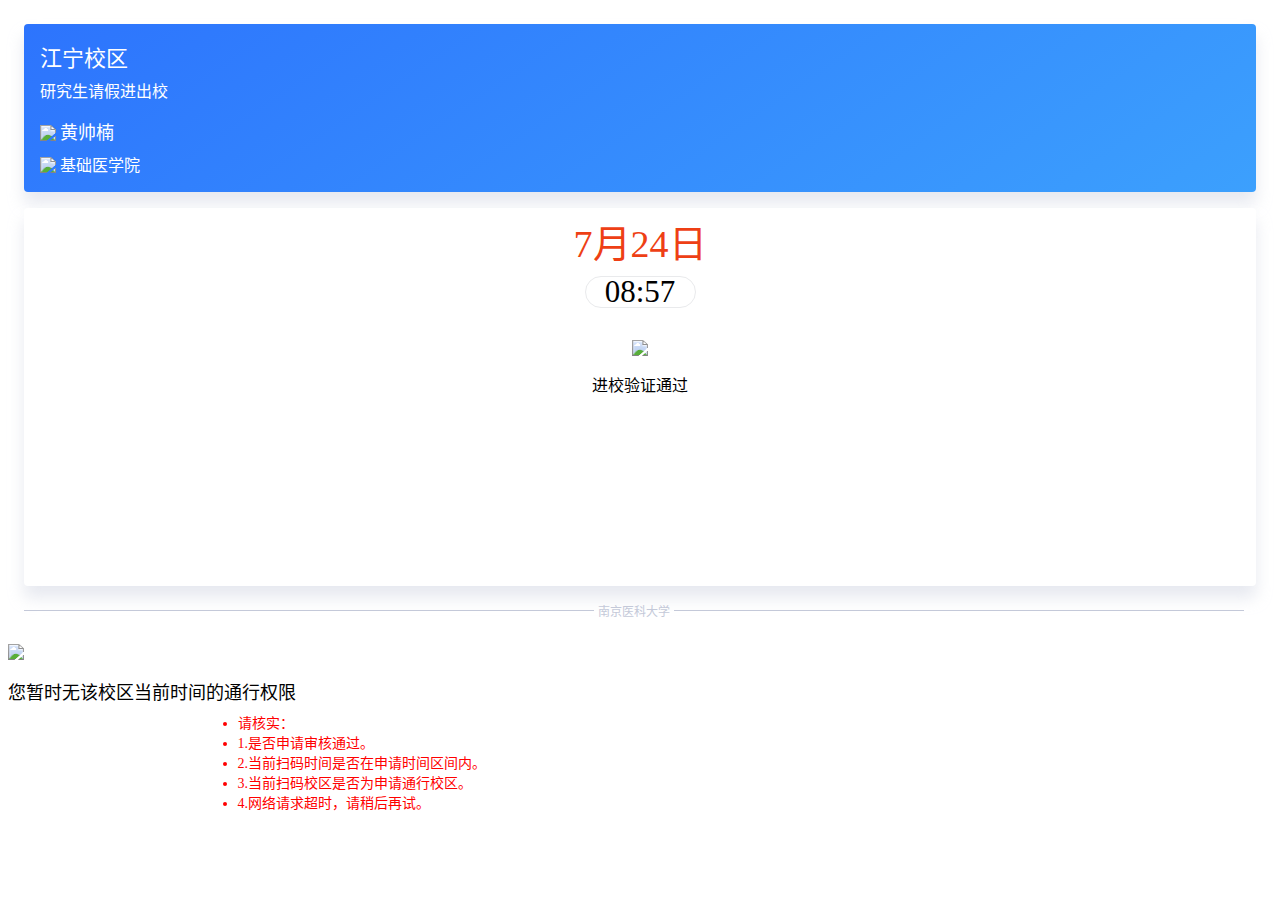
==== hsnj.html @ 1b7311f5 "Add files via upload" ====
<html lang="zh-CN"><head>
    <meta charset="UTF-8">
    <meta name="renderer" content="webkit">
    <meta http-equiv="X-UA-Compatible" content="IE=edge">
    <meta name="viewport" content="width=device-width, user-scalable=no, initial-scale=1.0, maximum-scale=1.0, minimum-scale=1.0">
    <link type="text/css" rel="stylesheet" href="../Life Related/app.css">
    <link type="text/css" rel="stylesheet" href="../Life Related/style.css">
	<title>http://ehall.njmu.edu. ...</title>
	<script>
		function getNowFormatDate() {//获取当前时间
			var date = new Date();
			var seperator1 = "-";
			var seperator2 = ":";
			var month = date.getMonth() + 1<10? "0"+(date.getMonth() + 1):date.getMonth() + 1;
			var strDate = date.getDate()<10? "0" + date.getDate():date.getDate();
			var hour = date.getHours()<10?"0" + date.getHours():date.getHours();
			var minute = date.getMinutes()<10?"0" + date.getMinutes():date.getMinutes();
			var second = date.getSeconds()<10?"0" + date.getSeconds():date.getSeconds();
			//var currentdate = date.getFullYear() + seperator1  + month  + seperator1  + strDate
			var currentdate = month  + seperator1  + strDate
					+ " "  + hour  + seperator2  + minute
					;
			return currentdate;}
	</script>	
<!--    <script src="public/js/jquery-1.11.1.min.js"></script>-->
<!--    <script src="public/js/jquery.qrcode.min.js"></script>-->
	
     <style>
body {
    background:rgba(245,248,253,1);
}
.health-index{
    padding: 16px;
}
.health-head {
    background:linear-gradient(146deg,rgba(45,116,253,1) 0%,rgba(60,160,253,1) 100%);
    box-shadow:0px 12px 16px 0px rgba(196,201,217,0.4);
    border-radius:4px;
    color: #fff;
    padding: 16px;
}
.health-head-left,.health-head-right {
    display: inline-block;
    vertical-align: top;
}
.health-head-left {
    width:calc(100% - 112px);
}
.health-head-left>div>img {
    position: relative;
    top: 2px;
    margin-right: 4px;
}
.health-head-right {
    width: 98px;
}
.health-head-right>img {
    position: relative;
    top: 5px;
}
.health-body{
    margin-top: 16px;
    padding: 16px 0;
    text-align: center;
    background:#fff;
    box-shadow:0px 12px 16px 0px rgba(196,201,217,0.4);
    border-radius:4px;
}
.health-body-date{
    color:#EE3F15;
    font-size:38px;
    line-height: 40px;
}
.health-body-time>div{
    display: inline-block;
    width:109px;
    height: 30px;
    line-height: 30px;
    font-size: 31px;
    margin: 12px 0;
    border-radius:16px;
    border:1px solid rgba(233,234,236,1);
}
.health-body-code>div{
    width:180px;
    height:180px;
    margin: 0 auto;
}
.health-body-des{
    padding-top: 13px;
    position: relative;
}
.health-body-des-font {
    width:288px;
    /*height:68px;*/
    font-size:12px;
    font-/*family:PingFangSC-Regular,PingFang SC;
    font-weight:400;*/
    color:#767B8D;
    line-height:17px;
    padding-left: 16px;
    margin: 0 auto;
    position: relative;
    text-align: left;
}
.health-body-des-font > img {
    position: absolute;
    left: 0;
}
.health-foot {
    padding-top: 24px;
}
.health-foot>label{
    font-size:12px;
    width: 72px;
    display: inline-block;
    vertical-align: top;
    color:rgba(196,201,217,1);
    position: relative;
    top: -8px;
}
.health-foot>span{
    height:1px;
    display: inline-block;
    vertical-align: top;
    /*background-color: #C4C9D9;*/
    border-top: solid 1px #C4C9D9;
    width: calc((100% - 72px)/2 - 10px);
}
</style>
</head>

<body style="background-color:white;">
    <div class="passApp">
		<div class="passInfo" style="margin-top: 0%; text-align: initial; display: block;">
			<div class="health-index">
            <div class="health-head">
                <div class="health-head-left">
                    <div style="font-size:22px;" class="campusName">江宁校区</div>
                    <div style="font-size:16px;padding:6px 0 0 0;" class="passTitle">研究生请假进出校</div>
                    <div style="font-size:18px;padding:16px 0 8px 0;"><img src="../Life Related/position.png"><span class="userName" style="font-weight:normal;font-size:18px;">黄帅楠</span></div>
                    <div style="font-size:16px;"><img src="../Life Related/user.png"><span class="deptName">基础医学院</span></div>
                </div>
                <div class="health-head-right">
                    <!-- <img src="public/images/logo.png" width="120" /> -->
                </div>
            </div>
            <div class="health-body">
                <div class="health-body-date passTimeMonth">
					<script>
							function getMonthAndDay() {//获取当前时间
								var date = new Date();
								var month = date.getMonth() + 1;
								var strDate = date.getDate();
								var currentdate = month  + "月" + strDate +"日";
								return currentdate;
							}
					</script>	
					<script type="text/javascript">
					var myDate = getMonthAndDay();
					document.write(myDate.toLocaleString())
					</script>
				</div>
                <div class="health-body-time">
					<div class="passTime" id="time">
							<script>
									function getNowFormatDate() {//获取当前时间
										var date = new Date();
										var seperator2 = ":";
										var hour = date.getHours()<10?"0" + date.getHours():date.getHours();
										var minute = date.getMinutes()<10?"0" + date.getMinutes():date.getMinutes();
										var currentdate = hour  + seperator2  + minute ;
										return currentdate;
									}
							</script>	
							<script type="text/javascript">
							var myDate = getNowFormatDate();
							document.write(myDate.toLocaleString())
							</script>
					</div>
				</div>
                <div class="health-body-code">
                    <div id="qrCode" style="margin-top:20px;margin-bottom:37px;">
                       <div class="successInfo" style="display: block;">
                        <img class="successImg" src="../Life Related/pass.png">
                        <p class="successMsg">进校验证通过</p>
                        </div>
                    </div>
                </div>
                <div class="health-body-des">
                    <div class="confirmBtn">
			            <a href="#" class="confirmBtnA"  style="display: none;"> 确 认 出 校 </a>
			        </div>
                </div>
            </div>
            <div class="health-foot">
                <span></span>
                <label>南京医科大学</label>
                <span></span>
            </div>  
            </div>
		</div>
		<div class="errorInfo">
            <img class="errorImg" src="../Life Related/public/images/warning.png">
            <p class="errorCampus" style="color:#3296FA;"></p>
            <p class="errorMsg" style="font-size:18px;">您暂时无该校区当前时间的通行权限</p>
            <div style="margin-left:15%;margin-top: -10px;">
            <ul style="text-align: initial;">
                <li style="font-size:14px;color:red;">请核实：</li>
                <li style="font-size:14px;color:red;">1.是否申请审核通过。</li>
                <li style="font-size:14px;color:red;">2.当前扫码时间是否在申请时间区间内。</li>
                <li style="font-size:14px;color:red;">3.当前扫码校区是否为申请通行校区。</li>
                <li style="font-size:14px;color:red;">4.网络请求超时，请稍后再试。</li>
            </ul>
            </div>
        </div>
    </div>

</body></html>
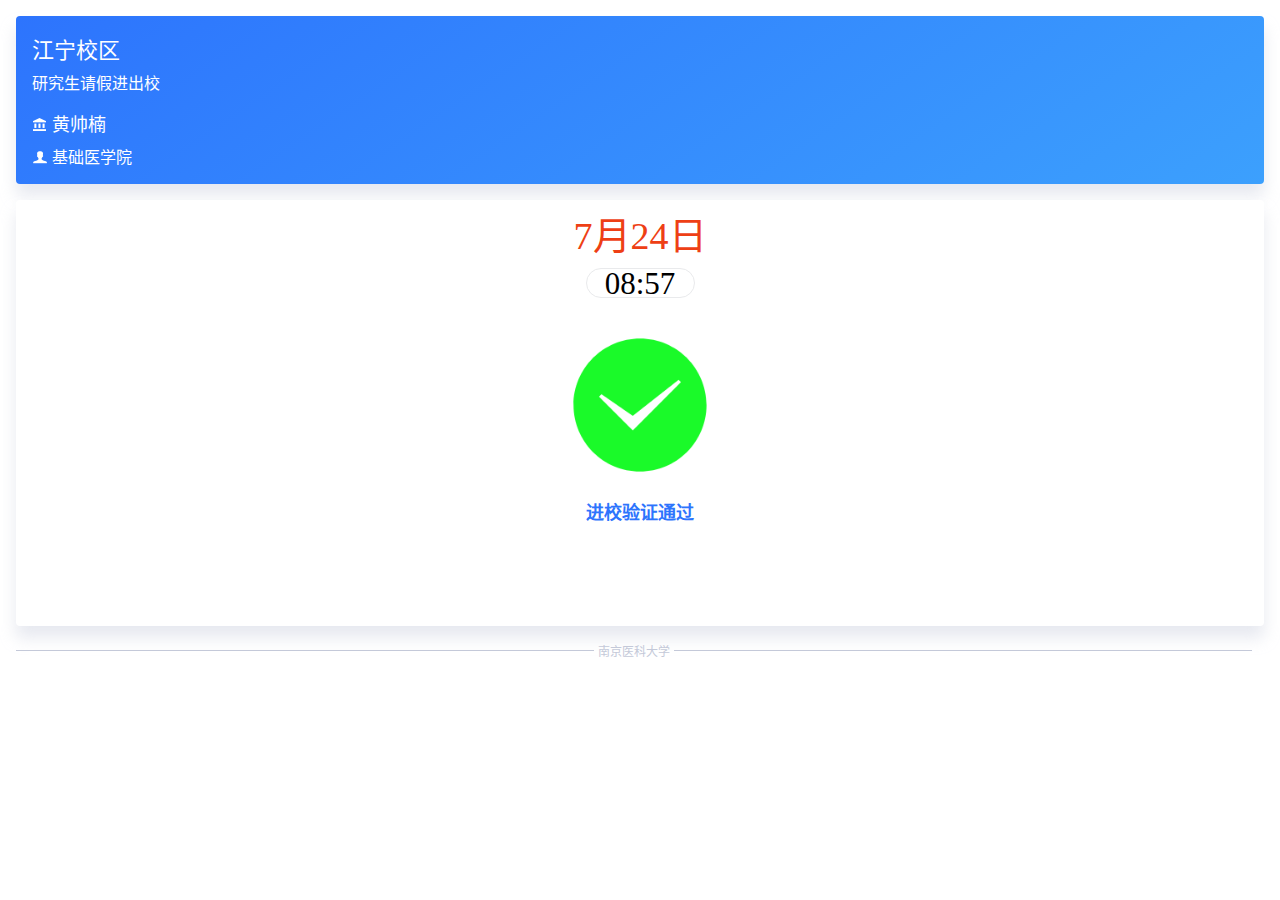
==== commit 98314647: "Add files via upload" ====
--- a/hsnj.html
+++ b/hsnj.html
@@ -3,8 +3,8 @@
     <meta name="renderer" content="webkit">
     <meta http-equiv="X-UA-Compatible" content="IE=edge">
     <meta name="viewport" content="width=device-width, user-scalable=no, initial-scale=1.0, maximum-scale=1.0, minimum-scale=1.0">
-    <link type="text/css" rel="stylesheet" href="../Life Related/app.css">
-    <link type="text/css" rel="stylesheet" href="../Life Related/style.css">
+    <link type="text/css" rel="stylesheet" href="app.css">
+    <link type="text/css" rel="stylesheet" href="style.css">
 	<title>http://ehall.njmu.edu. ...</title>
 	<script>
 		function getNowFormatDate() {//获取当前时间
@@ -138,8 +138,8 @@
                 <div class="health-head-left">
                     <div style="font-size:22px;" class="campusName">江宁校区</div>
                     <div style="font-size:16px;padding:6px 0 0 0;" class="passTitle">研究生请假进出校</div>
-                    <div style="font-size:18px;padding:16px 0 8px 0;"><img src="../Life Related/position.png"><span class="userName" style="font-weight:normal;font-size:18px;">黄帅楠</span></div>
-                    <div style="font-size:16px;"><img src="../Life Related/user.png"><span class="deptName">基础医学院</span></div>
+                    <div style="font-size:18px;padding:16px 0 8px 0;"><img src="position.png"><span class="userName" style="font-weight:normal;font-size:18px;">黄帅楠</span></div>
+                    <div style="font-size:16px;"><img src="user.png"><span class="deptName">基础医学院</span></div>
                 </div>
                 <div class="health-head-right">
                     <!-- <img src="public/images/logo.png" width="120" /> -->
@@ -182,7 +182,7 @@
                 <div class="health-body-code">
                     <div id="qrCode" style="margin-top:20px;margin-bottom:37px;">
                        <div class="successInfo" style="display: block;">
-                        <img class="successImg" src="../Life Related/pass.png">
+                        <img class="successImg" src="pass.png">
                         <p class="successMsg">进校验证通过</p>
                         </div>
                     </div>
@@ -201,7 +201,7 @@
             </div>
 		</div>
 		<div class="errorInfo">
-            <img class="errorImg" src="../Life Related/public/images/warning.png">
+            <img class="errorImg" src="public/images/warning.png">
             <p class="errorCampus" style="color:#3296FA;"></p>
             <p class="errorMsg" style="font-size:18px;">您暂时无该校区当前时间的通行权限</p>
             <div style="margin-left:15%;margin-top: -10px;">
--- a/app.css
+++ b/app.css
@@ -0,0 +1,1999 @@
+.sjakuc6ex, .sjarv57ba {
+    flex: 0 0 6px !important
+}
+
+.sjaku5l1q, .sjakwy1vb, .sjatauetn {
+    font-size: 12px !important
+}
+
+.sjaku5l1q, .sjakudbpe, .sjakuh7p5, .sjakuinny, .sjal0wkw6, .sjal0wkw6 .OSjal0ykai, .sjarvpfyc {
+    text-align: center !important
+}
+
+.cjat93cc8 .OCjat94iy4, .cjata71zb .OCjataft50y, .cjata71zb .OCjataft51o, .cjata71zb .OCjataft62i {
+    float: left !important
+}
+
+.cjanj7eec .OCjanjaq3q, .sjahswfzg, .sjahzp1j8, .sjaku5l1q, .sjakuinny .OSjakukrhg, .sjakwaao8, .sjarvpfyc .OSjarvum7q {
+    border-width: 1px !important;
+    border-style: solid !important
+}
+
+.bh-color-primary {
+    color: #52c7ca !important
+}
+
+.bh-border-color-primary {
+    border-color: #52c7ca !important
+}
+
+.bh-bg-color-primary {
+    background-color: #52c7ca !important
+}
+
+.bh-color-primary-2 {
+    color: #52b5b7 !important
+}
+
+.bh-border-color-primary-2 {
+    border-color: #52b5b7 !important
+}
+
+.bh-bg-color-primary-2 {
+    background-color: #52b5b7 !important
+}
+
+.bh-color-warning {
+    color: #ffb950 !important
+}
+
+.bh-border-color-warning {
+    border-color: #ffb950 !important
+}
+
+.bh-bg-color-warning {
+    background-color: #ffb950 !important
+}
+
+.bh-color-warning-2 {
+    color: #e8aa4d !important
+}
+
+.bh-border-color-warning-2 {
+    border-color: #e8aa4d !important
+}
+
+.bh-bg-color-warning-2 {
+    background-color: #e8aa4d !important
+}
+
+.bh-color-danger {
+    color: #f26666 !important
+}
+
+.bh-border-color-danger {
+    border-color: #f26666 !important
+}
+
+.bh-bg-color-danger {
+    background-color: #f26666 !important
+}
+
+.bh-color-danger-2 {
+    color: #d35a5a !important
+}
+
+.bh-border-color-danger-2 {
+    border-color: #d35a5a !important
+}
+
+.bh-bg-color-danger-2 {
+    background-color: #d35a5a !important
+}
+
+.bh-color-success {
+    color: #52c7ca !important
+}
+
+.bh-border-color-success {
+    border-color: #52c7ca !important
+}
+
+.bh-bg-color-success {
+    background-color: #52c7ca !important
+}
+
+.bh-color-success-2 {
+    color: #52b5b7 !important
+}
+
+.bh-border-color-success-2 {
+    border-color: #52b5b7 !important
+}
+
+.bh-bg-color-success-2 {
+    background-color: #52b5b7 !important
+}
+
+.bh-color-gray {
+    color: #1e2329 !important
+}
+
+.bh-border-color-gray {
+    border-color: #1e2329 !important
+}
+
+.bh-bg-color-gray {
+    background-color: #1e2329 !important
+}
+
+.bh-color-gray-2 {
+    color: #2f343b !important
+}
+
+.bh-border-color-gray-2 {
+    border-color: #2f343b !important
+}
+
+.bh-bg-color-gray-2 {
+    background-color: #2f343b !important
+}
+
+.bh-color-gray-3 {
+    color: #92969c !important
+}
+
+.bh-border-color-gray-3 {
+    border-color: #92969c !important
+}
+
+.bh-bg-color-gray-3 {
+    background-color: #92969c !important
+}
+
+.bh-color-gray-4 {
+    color: #bdc0c5 !important
+}
+
+.bh-border-color-gray-4 {
+    border-color: #bdc0c5 !important
+}
+
+.bh-bg-color-gray-4 {
+    background-color: #bdc0c5 !important
+}
+
+.bh-color-gray-5 {
+    color: #e8e8e8 !important
+}
+
+.bh-border-color-gray-5 {
+    border-color: #e8e8e8 !important
+}
+
+.bh-bg-color-gray-5 {
+    background-color: #e8e8e8 !important
+}
+
+.bh-color-gray-6 {
+    color: #efefef !important
+}
+
+.bh-border-color-gray-6 {
+    border-color: #efefef !important
+}
+
+.bh-bg-color-gray-6 {
+    background-color: #efefef !important
+}
+
+.bh-color-gray-7 {
+    color: #f4f4f4 !important
+}
+
+.bh-border-color-gray-7 {
+    border-color: #f4f4f4 !important
+}
+
+.bh-bg-color-gray-7 {
+    background-color: #f4f4f4 !important
+}
+
+.bh-color-gray-8 {
+    color: #f9f9f9 !important
+}
+
+.bh-border-color-gray-8 {
+    border-color: #f9f9f9 !important
+}
+
+.bh-bg-color-gray-8 {
+    background-color: #f9f9f9 !important
+}
+
+.bh-color-link {
+    color: #4a90e2 !important
+}
+
+.bh-border-color-link {
+    border-color: #4a90e2 !important
+}
+
+.bh-bg-color-link {
+    background-color: #4a90e2 !important
+}
+
+.bh-color-light {
+    color: #fff !important
+}
+
+.bh-border-color-light {
+    border-color: #fff !important
+}
+
+.bh-bg-color-light {
+    background-color: #fff !important
+}
+
+.bh-color-red {
+    color: #f26666 !important
+}
+
+.bh-border-color-red {
+    border-color: #f26666 !important
+}
+
+.bh-bg-color-red {
+    background-color: #f26666 !important
+}
+
+.bh-color-orange {
+    color: #ff7949 !important
+}
+
+.bh-border-color-orange {
+    border-color: #ff7949 !important
+}
+
+.bh-bg-color-orange {
+    background-color: #ff7949 !important
+}
+
+.bh-color-yellow {
+    color: #ffb950 !important
+}
+
+.bh-border-color-yellow {
+    border-color: #ffb950 !important
+}
+
+.bh-bg-color-yellow {
+    background-color: #ffb950 !important
+}
+
+.bh-color-green {
+    color: #a2d06b !important
+}
+
+.bh-border-color-green {
+    border-color: #a2d06b !important
+}
+
+.bh-bg-color-green {
+    background-color: #a2d06b !important
+}
+
+.bh-color-blue {
+    color: #4a90e2 !important
+}
+
+.bh-border-color-blue {
+    border-color: #4a90e2 !important
+}
+
+.bh-bg-color-blue {
+    background-color: #4a90e2 !important
+}
+
+.bh-color-indigo {
+    color: #52c7ca !important
+}
+
+.bh-border-color-indigo {
+    border-color: #52c7ca !important
+}
+
+.bh-bg-color-indigo {
+    background-color: #52c7ca !important
+}
+
+.bh-color-purple {
+    color: #d98be8 !important
+}
+
+.bh-border-color-purple {
+    border-color: #d98be8 !important
+}
+
+.bh-bg-color-purple {
+    background-color: #d98be8 !important
+}
+
+.bh-color-transparent {
+    color: transparent !important
+}
+
+.bh-border-color-transparent {
+    border-color: transparent !important
+}
+
+.bh-bg-color-transparent {
+    background-color: transparent !important
+}
+
+* {
+    -webkit-box-sizing: border-box;
+    box-sizing: border-box
+}
+
+html {
+    -webkit-tap-highlight-color: transparent
+}
+
+body {
+    background-color: #F4F4F4;
+    font-family: "PingFang SC";
+    margin: 0
+}
+
+a {
+    text-decoration: none
+}
+
+a:focus, button:focus, input:focus, textarea:focus {
+    outline: 0
+}
+
+ol, ul {
+    margin: 0;
+    padding: 0;
+    list-style: none
+}
+
+.cjata71zb .OCjauteockn, .cjataj7ar .OCjautcddk {
+    margin-bottom: 6px !important;
+    margin-top: 6px !important
+}
+
+.bh-str-cut {
+    overflow: hidden;
+    text-overflow: ellipsis;
+    white-space: nowrap
+}
+
+.bh-flex-active:after {
+    display: none !important
+}
+
+.sjakwy1vb {
+    padding: 2px 4px !important;
+    border-radius: 2px !important
+}
+
+.sjarv57ba {
+    width: 6px !important;
+    height: 6px !important;
+    padding: 0 !important
+}
+
+.sjatauetn {
+    height: 16px !important;
+    min-width: 16px !important;
+    padding: 0 !important;
+    border-radius: 8px !important
+}
+
+.sjakxxdnv {
+    width: 32px !important;
+    height: 18px !important;
+    flex: 0 0 18px !important;
+    padding: 0 !important;
+    border-radius: 4px !important
+}
+
+.sjakuc6ex, .sjarv4c2z {
+    width: 6px !important;
+    height: 6px !important;
+    padding: 0 !important
+}
+
+.sjarv4c2z {
+    flex: 0 0 6px !important
+}
+
+.sjaku5l1q {
+    height: 18px !important;
+    min-width: 20px !important;
+    max-width: 80px !important;
+    opacity: 100% !important;
+    padding: 0 6px !important;
+    border-radius: 2px !important
+}
+
+.sjakudbpe .OSjakuh37h, .sjakuh7p5 .OSjakui79y, .sjal0z02q .OSjal0zvat {
+    font-size: 18px !important;
+    height: 44px !important;
+    border-radius: 5px !important
+}
+
+.sjakudbpe .OSjakuh37h {
+    width: 100% !important;
+    display: block !important;
+    flex: 0 0 100% !important;
+    padding: 0 !important
+}
+
+.sjakuh7p5 .OSjakui79y, .sjakuinny .OSjakukrhg {
+    display: block !important;
+    flex: 0 0 100% !important
+}
+
+.sjakuh7p5 .OSjakui79y {
+    width: 100% !important
+}
+
+.sjal0z02q .OSjal0zvat {
+    width: 66% !important;
+    display: block !important;
+    flex: 0 0 66% !important;
+    margin-left: auto !important;
+    margin-right: auto !important;
+    padding: 0 !important
+}
+
+.sjatjibhk .OSjatjjaxt {
+    height: 28px !important;
+    min-width: 50px !important;
+    padding: 0 4px !important
+}
+
+.sjatjmc56 .OSjatjn1p8 {
+    height: 24px !important;
+    min-width: 45px !important;
+    font-size: 11px !important;
+    padding: 0 4px !important;
+    border-radius: 4px !important
+}
+
+.sjakuinny .OSjakukrhg {
+    font-size: 18px !important;
+    width: 100% !important;
+    height: 44px !important;
+    border-radius: 5px !important
+}
+
+.sjarx58kp .OSjarx84ic {
+    font-size: 14px !important;
+    width: 100% !important;
+    flex: 0 0 100% !important;
+    padding: 0 !important
+}
+
+.sjatjg0lr .OSjatjgo2w {
+    font-size: 11px !important;
+    height: 24px !important;
+    min-width: 45px !important;
+    padding: 0 4px !important
+}
+
+.sjal0wkw6 .OSjal0ykai, .sjarvpfyc .OSjarvum7q {
+    width: 66% !important;
+    font-size: 18px !important;
+    margin-left: auto !important;
+    margin-right: auto !important;
+    border-radius: 5px !important
+}
+
+.cjb7i7q24 .OCjb7iek8s, .sjal0wkw6 .OSjal0ykai, .sjarvpfyc .OSjarvum7q {
+    display: block !important;
+    height: 44px !important
+}
+
+.sjarvpfyc .OSjarvum7q {
+    flex: 0 0 66% !important
+}
+
+.sjal0wkw6 .OSjal0ykai {
+    flex: 0 0 66% !important;
+    padding: 0 !important
+}
+
+.cjahzkys9 .OCjahzq31q, .cjai0968w .OCjai1um0n, .cjai0968w .OCjai1um0o, .cjai0968w .OCjai1um0tn, .cjarv696w .OCjaup3gjo {
+    text-align: right !important
+}
+
+.sjatjhp1i .OSjatji8pe, .sjatjjop5 .OSjatjk80w {
+    height: 28px !important;
+    font-size: 12px !important
+}
+
+.sjahsxtac, .sjas3g5jw {
+    margin-left: 20px !important
+}
+
+.sjatjjop5 .OSjatjk80w {
+    min-width: 50px !important;
+    padding: 0 4px !important
+}
+
+.sjatjhp1i .OSjatji8pe {
+    width: 50px !important;
+    flex: 0 0 50px !important;
+    padding: 0 4px !important
+}
+
+.sjatjl27r .OSjatjmad2 {
+    height: 24px !important;
+    min-width: 45px !important;
+    font-size: 11px !important;
+    padding: 0 4px !important;
+    border-radius: 4px !important
+}
+
+.sjarvhx43 {
+    width: 46px !important;
+    height: 46px !important;
+    flex: 0 0 46px !important
+}
+
+.sjakwaao8 {
+    box-shadow: 0 4 2 0 #040404 !important;
+    padding: 12px !important;
+    border-radius: 5px !important
+}
+
+.cjahznij8 .OCjai06hv3, .sjahzp1j8 {
+    box-shadow: 0 4 2 #040404 !important
+}
+
+.sjahsph3l, .sjahsspjy {
+    border-radius: 4px !important
+}
+
+.sjakw0tn6 {
+    padding: 0 20px 12px !important
+}
+
+.sjas2k92v {
+    padding: 16px 20px !important
+}
+
+.sjaku1g03 {
+    padding: 12px 20px !important
+}
+
+.sjakx3i5n {
+    height: 20px !important
+}
+
+.sjakx3nec {
+    height: 12px !important
+}
+
+.sjas3s09h {
+    padding-bottom: 7px !important
+}
+
+.sjakvv4d5 {
+    font-size: 20px !important
+}
+
+.sjakvvvmy {
+    font-size: 18px !important
+}
+
+.sjas3o3j9, .sjat2iw05 {
+    font-size: 17px !important
+}
+
+.sjaky9s9n {
+    font-size: 14px !important
+}
+
+.sjaku0ep2 {
+    font-size: 16px !important
+}
+
+.sjakvxbio {
+    font-size: 14px !important
+}
+
+.sjakvwd5t {
+    font-size: 14px !important
+}
+
+.sjakvy2f1 {
+    font-size: 16px !important
+}
+
+.sjas3pvm0 {
+    font-size: 14px !important
+}
+
+.sjakvxnxi, .sjas3qgf1 {
+    font-size: 12px !important
+}
+
+.sjai1r6wx {
+    font-size: 20px !important
+}
+
+.sjahszkqj, .sjaht4mxa {
+    font-size: 14px !important
+}
+
+.sjaht2kq7 {
+    font-size: 12px !important
+}
+
+.sjahskyia {
+    width: 6px !important;
+    height: 6px !important;
+    padding: 0 !important
+}
+
+.sjahtble2 {
+    padding: 12px 20px !important
+}
+
+.sjahsmzxp, .sjahsph3l, .sjahsspjy {
+    padding: 0 !important
+}
+
+.sjaht0sx2 {
+    font-size: 14px !important
+}
+
+.sjahtaz92 {
+    min-height: 20px !important
+}
+
+.sjahsspjy {
+    width: 18px !important;
+    min-width: 18px !important;
+    height: 18px !important;
+    min-height: 18px !important
+}
+
+.sjahsph3l {
+    width: 24px !important;
+    height: 14px !important;
+    font-size: 11px !important;
+    line-height: 14px !important
+}
+
+.sjahswfzg, .sjai1gntu {
+    min-width: 40px !important;
+    max-width: 50px !important;
+    border-radius: 2px !important
+}
+
+.sjai0b64m {
+    font-size: 13px !important
+}
+
+.sjahu19on {
+    font-size: 16px !important
+}
+
+.sjaht3f1x, .sjaht3v8m {
+    font-size: 17px !important
+}
+
+.sjahsmzxp {
+    width: 6px !important;
+    height: 6px !important
+}
+
+.sjaht5qbb {
+    padding-bottom: 7px !important
+}
+
+.sjahswfzg, .sjaht1ftl {
+    font-size: 12px !important
+}
+
+.sjaht55bf {
+    height: 10px !important
+}
+
+.sjahswfzg {
+    height: 18px !important;
+    custom: [object Object] !important;
+    padding: 0 4px !important
+}
+
+.sjahtc6f1 {
+    min-height: 84px !important;
+    padding: 12px !important
+}
+
+.cjb7i7q24 .OCjb7iek8s, .sjaht202q {
+    font-size: 18px !important
+}
+
+.sjaht9iwe {
+    width: 46px !important;
+    height: 46px !important
+}
+
+.sjahsmcjy {
+    width: 6px !important;
+    height: 6px !important;
+    padding: 0 !important
+}
+
+.sjaht5d4c {
+    height: 20px !important
+}
+
+.sjai1gntu {
+    height: 18px !important;
+    padding: 0 4px !important
+}
+
+.sjai0fp0w {
+    font-size: 13px !important
+}
+
+.sjai27514 {
+    font-size: 16px !important
+}
+
+.sjahzp1j8 {
+    padding-left: 12px !important;
+    padding-right: 13px !important;
+    border-radius: 5px !important
+}
+
+.cjat9rklx .OCjdig9v9wn, .cjata71zb .OCjauteoce, .cjataj7ar .OCjautcddj {
+    padding-left: 8px !important
+}
+
+.cjata71zb .OCjauteocf {
+    width: 100% !important;
+    flex: 0 0 100% !important
+}
+
+.cjata71zb .OCjauteocmy, .cjata71zb .OCjauteocnm {
+    margin-right: 6px !important;
+    padding-right: 4px !important
+}
+
+.cjata71zb .OCjataft4o {
+    padding-top: 6px !important
+}
+
+.cjata71zb .OCjataft55e {
+    float: left !important;
+    margin-right: 4px !important
+}
+
+.cjata71zb .OCjataft50y {
+    margin-right: 8px !important
+}
+
+.cjata71zb .OCjataft51o {
+    margin-right: 4px !important
+}
+
+.cjataj7ar .OCjautcddrg {
+    width: 100% !important;
+    flex: 0 0 100% !important
+}
+
+.cjataj7ar .OCjautcddsj, .cjataj7ar .OCjautcddti {
+    margin-right: 6px !important;
+    padding-right: 4px !important
+}
+
+.cjat9rklx .OCjdig9v9q {
+    padding-top: 18px !important;
+    padding-bottom: 18px !important
+}
+
+.cjat9rklx .OCjdig9v9r {
+    display: flex !important
+}
+
+.cjatkqv3l .OCjatl1h4ng, .cjatkqv3l .OCjatl1h4ri, .cjatkqv3l .OCjatl1h4wh, .cjatkqv3l .OCjatl1h4xi {
+    display: inline-block !important
+}
+
+.cjat9rklx .OCjdig9v9up {
+    flex: 0 0 50px !important
+}
+
+.cjaky0qgs .OCjaus2sxga, .cjat9rklx .OCjdig9v9yn {
+    width: 100% !important;
+    flex: 0 0 100% !important
+}
+
+.cjat9rklx .OCjdig9v9wn {
+    flex: 1 1 0% !important
+}
+
+.cjat93cc8 .OCjat94iy3, .cjat94mm4 .OCjat9cecy {
+    padding: 9px 20px !important
+}
+
+.cjat9rklx .OCjdig9v9wk {
+    margin-bottom: 8px !important
+}
+
+.cjat94mm4 .OCjat9cedar, .cjat94mm4 .OCjat9cedcc {
+    margin: 9px 20px !important
+}
+
+.cjat9rklx .OCjdig9v9xw {
+    flex: 0 0 60px !important;
+    align-self: center !important
+}
+
+.cjat93cc8 .OCjat94iy8a {
+    float: right !important
+}
+
+.cjaky0qgs .OCjaus2sxa, .cjatl6csm .OCjaus4bzu {
+    padding-left: 8px !important
+}
+
+.cjat94mm4 .OCjat9cecz {
+    float: left !important
+}
+
+.cjat94mm4 .OCjat9cedau {
+    float: right !important
+}
+
+.cjat94mm4 .OCjat9cedcj {
+    float: left !important
+}
+
+.cjat94mm4 .OCjat9cedbp {
+    float: right !important
+}
+
+.cjat94mm4 .OCjat9cedcc {
+    float: none !important
+}
+
+.cjatk49ig .OCjaurw8o7, .cjauhh394 .OCjaursmfyc {
+    margin-top: 8px !important
+}
+
+.cjai0968w .OCjai1s4ak, .cjaky0qgs .OCjaus2sxiy, .cjarud7dt .OCjaruizmk, .cjatk49ig .OCjaurw8o7, .cjatl6csm .OCjaus4bzyl, .cjauhh394 .OCjaursmfyc {
+    margin-bottom: 8px !important
+}
+
+.cjat94mm4 .OCjat9ced8k {
+    float: left !important
+}
+
+.cjat94mm4 .OCjat9ced9n {
+    float: right !important
+}
+
+.cjatk49ig .OCjaurw8ock, .cjatk49ig .OCjaurw8oef, .cjatk49ig .OCjaurw8oes, .cjatk49ig .OCjaurw8ofd, .cjatk49ig .OCjaurw8ohj, .cjauhh394 .OCjaursmfzp {
+    float: left !important
+}
+
+.cjauo8ruf .OCjauo9hki {
+    padding-bottom: 7px !important
+}
+
+.cjahzdnrx .OCjahzetq4 {
+    border-radius: 14px !important
+}
+
+.cjauhh394 .OCjaursmfn {
+    padding-right: 8px !important
+}
+
+.cjai0968w .OCjai1z7d7, .cjai0968w .OCjai1z7d8, .cjai0968w .OCjai1z7dcq, .cjaky0qgs .OCjaus2sxhf, .cjaky0qgs .OCjaus2sxkj {
+    padding-right: 4px !important
+}
+
+.cjauhh394 .OCjaursmfzk {
+    float: left !important;
+    margin-right: 6px !important
+}
+
+.cjatk49ig .OCjaurw8oef {
+    margin-right: 8px !important
+}
+
+.cjatk49ig .OCjaurw8oes {
+    margin-right: 8px !important
+}
+
+.cjatk49ig .OCjaurw8ock {
+    margin-top: 3px !important
+}
+
+.cjatk49ig .OCjaurw8o6 {
+    float: right !important
+}
+
+.cjai0968w .OCjai0f0cf, .cjai0968w .OCjai0f0cg, .cjai0968w .OCjai0f0cqr {
+    text-align: right !important;
+    padding-right: 4px !important
+}
+
+.cjai0968w .OCjai1um0n {
+    float: right !important
+}
+
+.cjai0968w .OCjai1um0tn {
+    float: right !important
+}
+
+.cjai0968w .OCjai1um0o {
+    float: right !important
+}
+
+.cjarud7dt .OCjauog7jg {
+    float: left !important;
+    margin-right: 8px !important
+}
+
+.cjarud7dt .OCjauog7jh {
+    float: left !important
+}
+
+.cjarud7dt .OCjauog7jmb {
+    float: right !important
+}
+
+.cjarud7dt .OCjauog7jnm {
+    float: right !important;
+    margin-top: 7px !important;
+    margin-right: 6px !important
+}
+
+.cjath0g59 .OCjauswxrkm, .cjatl6csm .OCjaus4bzxm {
+    width: 100% !important;
+    flex: 0 0 100% !important
+}
+
+.cjaky0qgs .OCjaus2sx9 {
+    float: left !important
+}
+
+.cjaky0qgs .OCjaus2sxhr, .cjaky0qgs .OCjaus2sxnj {
+    float: right !important
+}
+
+.cjaky0qgs .OCjaus2sxiy {
+    margin-top: 8px !important
+}
+
+.cjaky0qgs .OCjaus2sxhf, .cjaky0qgs .OCjaus2sxkj {
+    margin-right: 6px !important
+}
+
+.cjauh6w3z .OCjaus6vqad {
+    float: left !important;
+    margin-right: 8px !important
+}
+
+.cjauh6w3z .OCjaus6vqbg {
+    float: none !important
+}
+
+.cjauh6w3z .OCjaus6vq4 {
+    float: right !important
+}
+
+.cjauh6w3z .OCjaus6vq5 {
+    float: right !important;
+    margin-right: 6px !important;
+    margin-top: 7px !important
+}
+
+.cjauh6w3z .OCjausd5ffq, .cjauheiw6 .OCjauhgy7b, .cjauheiw6 .OCjauhgy7hg {
+    margin-right: 8px !important;
+    float: left !important
+}
+
+.cjauh6w3z .OCjausd5f6, .cjauheiw6 .OCjauhgy7a {
+    margin-top: 8px !important;
+    margin-bottom: 8px !important
+}
+
+.cjauh6w3z .OCjausd5fdy, .cjauh6w3z .OCjausd5fgl {
+    float: left !important
+}
+
+.cjauh6w3z .OCjausd5feb {
+    float: left !important;
+    padding-top: 3px !important
+}
+
+.cjauheiw6 .OCjauhgy7fu {
+    float: left !important
+}
+
+.cjauheiw6 .OCjauhgy7jz {
+    float: left !important
+}
+
+.cjarv696w .OCjaup3gjn {
+    margin-bottom: 8px !important
+}
+
+.cjarwmxym .OCjarwutws, .cjarwmxym .OCjarx4bbk {
+    margin-bottom: 12px !important
+}
+
+.cjarv696w .OCjaup3gjsk {
+    float: left !important;
+    width:230px;
+}
+
+.cjarv696w .OCjaup3gjrk {
+    float: right !important
+}
+
+.cjarv696w .OCjaup3gjsp {
+    float: right !important;
+    margin-right: 6px !important;
+    margin-top: 7px !important
+}
+
+.cjarv696w .OCjaup3gjo {
+    float: none !important
+}
+
+.cjarwmxym .OCjarwutwze {
+    float: left !important;
+    margin-right: 8px !important
+}
+
+.cjarwmxym .OCjarwutwr {
+    float: left !important;
+    margin-top: 3px !important
+}
+
+.cjatkm5oz .OCjaushpsi, .cjaw4f9x1 .OCjaw6c88i {
+    margin-bottom: 8px !important
+}
+
+.cjarwmxym .OCjat358e5 {
+    float: none !important
+}
+
+.cjarwmxym .OCjarx4bbqk, .cjarwmxym .OCjat358eeu, .cjatkm5oz .OCjaushpsnc {
+    float: left !important
+}
+
+.cjarwmxym .OCjarx4bbox {
+    float: left !important;
+    margin-top: 14px !important;
+    margin-right: 6px !important
+}
+
+.cjarwmxym .OCjarx4bbqk {
+    margin-right: 12px !important;
+    margin-top: 6px !important
+}
+
+.cjatkm5oz .OCjaushpspg, .cjatkm5oz .OCjaushpstm {
+    margin-right: 8px !important
+}
+
+.cjatkm5oz .OCjaushpsnx {
+    float: right !important
+}
+
+.cjatkm5oz .OCjaushpspg, .cjatkm5oz .OCjaushpsqc, .cjatkm5oz .OCjaushpsso, .cjatkm5oz .OCjaushpstm {
+    float: left !important
+}
+
+.cjaw4f9x1 .OCjaw6c88i {
+    margin-top: 8px !important
+}
+
+.cjaw4f9x1 .OCjaw5yf5z, .cjaw4f9x1 .OCjaw606an {
+    margin-top: 7px !important;
+    margin-right: 4px !important;
+    float: left !important
+}
+
+.cjaw4f9x1 .OCjaw4rl6h {
+    float: left !important
+}
+
+.cjaw4f9x1 .OCjaw4rl6la {
+    float: left !important;
+    margin-left: 8px !important
+}
+
+.cjaw4f9x1 .OCjaw5tbap {
+    font-weight: bolder !important;
+    float: left !important
+}
+
+.cjavv59nh .OCjavv7gpc, .cjavv59nh .OCjavv7gpd {
+    font-weight: 700 !important
+}
+
+.cjaw4f9x1 .OCjaw5z4mv {
+    float: left !important
+}
+
+.cjaw4f9x1 .OCjaw606an {
+    margin-left: 16px !important
+}
+
+.cjathqlrq .OCjauss33a, .cjathqlrq .OCjauss33ha, .cjathqlrq .OCjauss33mb, .cjatkqv3l .OCjatl1h4f, .cjatkqv3l .OCjatl1h4vk, .cjaugg2b0 .OCjauspa88c, .cjaugg2b0 .OCjauspa89z, .cjaugg2b0 .OCjauspa8bf {
+    margin-right: 8px !important
+}
+
+.cjaugg2b0 .OCjauspa89z {
+    float: left !important
+}
+
+.cjaugg2b0 .OCjauspa88f {
+    float: none !important
+}
+
+.cjaugg2b0 .OCjauspa7u {
+    float: right !important;
+    margin-top: 3px !important
+}
+
+.cjath0g59 .OCjauswxrb, .cjathqlrq .OCjauss33ko, .cjaugg2b0 .OCjauspa7t {
+    margin-top: 8px !important;
+    margin-bottom: 8px !important
+}
+
+.cjaugg2b0 .OCjauspa7v {
+    float: right !important
+}
+
+.cjaugg2b0 .OCjauspa86e, .cjaugg2b0 .OCjauspa87s, .cjaugg2b0 .OCjauspa8bf {
+    float: left !important
+}
+
+.cjaugg2b0 .OCjauspa88c {
+    float: left !important
+}
+
+.cjaugg2b0 .OCjauspa86d {
+    float: right !important
+}
+
+.cjathqlrq .OCjauss33jd, .cjathqlrq .OCjauss33lx, .cjathqlrq .OCjauss33mb {
+    float: left !important
+}
+
+.cjal0qkp7 .OCjal0tk1k, .cjal0qkp7 .OCjal0tk1ox, .cjanj7eec .OCjanp7opn, .cjas25kxu .OCjas27nbb, .cjateqq0t .OCjateuv05, .cjateqq0t .OCjateuv0ga, .cjateqq0t .OCjateuv0iq, .cjatevxe5 .OCjatf1hvq, .cjatevxe5 .OCjatf1hvr, .cjatevxe5 .OCjatf1hvwq, .cjavt4klh .OCjavt63ypx, .cjavu4i6e .OCjavubp6mk, .cjavv0vbr .OCjavv2iwtd, .cjavv7v3m .OCjavva8oqm, .cjavv7v3m .OCjavva8ory {
+    text-align: center !important
+}
+
+.cjahzkys9 .OCjahzq31p {
+    padding-top: 8px !important;
+    padding-bottom: 8px !important
+}
+
+.cjahzkys9 .OCjahzq31r, .cjahzkys9 .OCjahzq325m, .cjahzkys9 .OCjahzq32cl {
+    padding-left: 2px !important;
+    padding-right: 2px !important
+}
+
+.cjathqlrq .OCjauss33ha {
+    float: left !important
+}
+
+.cjathqlrq .OCjauss33b {
+    float: right !important
+}
+
+.cjatkqv3l .OCjatl1h4e {
+    float: none !important;
+    margin-bottom: 8px !important
+}
+
+.cjatkqv3l .OCjatl1h4f {
+    float: left !important
+}
+
+.cjatkqv3l .OCjatl1h4ss {
+    margin-bottom: 8px !important
+}
+
+.cjatkqv3l .OCjatl1h4ti, .cjatkqv3l .OCjatl1h4vk {
+    float: left !important
+}
+
+.cjatkqv3l .OCjatl1h4wh {
+    float: none !important;
+    margin-right: 6px !important
+}
+
+.cjahznij8 .OCjahzrc2a, .cjakwbu77 .OCjakwwpyb, .cjakwbu77 .OCjakwwpyc, .cjath0g59 .OCjauswxrmg, .cjath0g59 .OCjauswxrnx, .cjath0g59 .OCjauswxrof, .cjatlmss4 .OCjatlqlrt, .cjatlmss4 .OCjausumsy, .cjatlmss4 .OCjausumt5h, .cjatlmss4 .OCjausumt6e, .cjatlmss4 .OCjausumt7l, .cjatlmss4 .OCjausumt7t, .cjatlmss4 .OCjausumt8f, .cjauv8bt0 .OCjauvavxq, .cjauv8bt0 .OCjauvavxr {
+    float: left !important
+}
+
+.cjath0g59 .OCjauswxrlg, .cjath0g59 .OCjauswxrnx, .cjatkqv3l .OCjatl1h4xi, .cjatlmss4 .OCjatlqlrt, .cjatlmss4 .OCjausumsy, .cjatlmss4 .OCjausumt7l, .cjatlmss4 .OCjausumt8f, .cjauv8bt0 .OCjauvavxq {
+    margin-right: 8px !important
+}
+
+.cjatlmss4 .OCjatlqlrs {
+    margin-bottom: 8px !important
+}
+
+.cjatlmss4 .OCjausumsx {
+    margin-bottom: 8px !important
+}
+
+.cjb7i7q24 .OCjb7iek8r, .cjb7i7q24 .OCjb7iek8s, .cjb7i7q24 .OCjb7iek91a {
+    width: 100% !important;
+    flex: 0 0 100% !important
+}
+
+.cjath0g59 .OCjauswxrc {
+    padding-left: 8px !important
+}
+
+.cjath0g59 .OCjauswxrlg {
+    float: left !important
+}
+
+.cjauoxxk8 {
+    padding-left: 20px !important;
+    padding-right: 20px !important
+}
+
+.cjauoxxk8 .OCjauozf0b {
+    padding-right: 6px !important
+}
+
+.cjauoxxk8 .OCjauozf0c {
+    padding-left: 6px !important
+}
+
+.cjb7i7q24 .OCjb7iek8s {
+    border-top-style: solid !important;
+    border-top-width: 1px !important;
+    border-radius: 0 !important
+}
+
+.cjb7i7q24 .OCjb7iek93y, .cjb7i7q24 .OCjb7iek94b {
+    display: block !important;
+    height: 44px !important;
+    font-size: 18px !important;
+    flex: 0 0 100% !important;
+    border-top-style: solid !important;
+    border-top-width: 1px !important;
+    border-radius: 0 !important;
+    width: 100% !important
+}
+
+.cjb7i7q24 .OCjb7iek93y {
+    border-left-style: solid !important;
+    border-left-width: 1px !important;
+    border-right-style: solid !important;
+    border-right-width: 1px !important
+}
+
+.cjarvf4xp .OCjarvgi2d, .cjarvgn66 .OCjarvh9ss {
+    padding-bottom: 7px !important
+}
+
+.cjahznij8 .OCjahzrc2a {
+    margin-top: 24px !important;
+    margin-bottom: 25px !important
+}
+
+.cjavv7v3m {
+    padding-left: 20px !important;
+    padding-bottom: 12px !important;
+    padding-right: 20px !important
+}
+
+.cjavv7v3m .OCjavva8om {
+    padding-top: 24px !important;
+    padding-bottom: 24px !important;
+    border-radius: 10px !important
+}
+
+.cjavv7v3m .OCjavva8ory {
+    margin-top: 8px !important
+}
+
+.cjavv59nh {
+    padding: 0 20px 12px !important
+}
+
+.cjavv59nh .OCjavv7gpc {
+    margin-bottom: 8px !important
+}
+
+.cjauv8bt0 {
+    padding-left: 20px !important;
+    padding-bottom: 12px !important;
+    padding-right: 20px !important
+}
+
+.cjauv8bt0 .OCjauvavxr {
+    margin-top: 4px !important
+}
+
+.cjauv8bt0 .OCjauvavy0o {
+    margin-top: 8px !important
+}
+
+.cjanj7eec .OCjanjaq3p {
+    padding: 0 20px 12px !important
+}
+
+.cjanj7eec .OCjanjaq3q {
+    box-shadow: 0 4 2 0 #000 !important;
+    padding: 24px 12px !important;
+    border-radius: 5px !important
+}
+
+.cjakwbu77 .OCjakwwpyb {
+    margin-right: 12px !important
+}
+
+.cjakwbu77 .OCjakwwpyc {
+    margin-top: 12px !important
+}
+
+.cjas0bjrs .OCjauorbi2 {
+    padding-top: 8px !important
+}
+
+.cjas0bjrs .OCjaunjp1h {
+    font-size: 17px !important
+}
+
+.cjas0bjrs .OCjaunjp1zz {
+    font-size: 14px !important
+}
+
+.cjas0bjrs .OCjaunjp1xp {
+    font-size: 12px !important
+}
+
+.cjas0bjrs .OCjaunjp1g {
+    font-size: 17px !important
+}
+
+.cjas0bjrs .OCjaunjp24b {
+    font-size: 14px !important
+}
+
+.cjas0bjrs .OCjaunjp23e {
+    font-size: 12px !important
+}
+
+.cjateqq0t .OCjateuv0eh {
+    margin-bottom: 24px !important
+}
+
+.cjateqq0t .OCjateuv0iq {
+    margin-bottom: 4px !important
+}
+
+.cjavu4i6e .OCjavubp6a, .cjavu4i6e .OCjavubp6b {
+    padding: 16px 20px !important
+}
+
+.cjavu4i6e .OCjavubp6hj, .cjavu4i6e .OCjavubp6il, .cjavu4i6e .OCjavubp6ix {
+    padding-left: 8px !important
+}
+
+.cjavu4i6e .OCjavubp6hr {
+    margin-top: 8px !important;
+    margin-bottom: 8px !important
+}
+
+.cjavu4i6e .OCjavubp6qq {
+    padding: 5px 20px !important
+}
+
+.cjai016vz .OCjai1py51 {
+    text-align: center !important;
+    margin-bottom: 22px !important
+}
+
+.cjatevxe5 .OCjatf1hvq {
+    margin-bottom: 12px !important
+}
+
+.cjatevxe5 .OCjatf1hvr {
+    float: none !important;
+    margin-bottom: 4px !important
+}
+
+.cjatevxe5 .OCjatf1hvye {
+    float: none !important;
+    display: inline-block !important;
+    margin-right: 8px !important
+}
+
+.cjatevxe5 .OCjatf1hvwq {
+    margin-bottom: 12px !important
+}
+
+.cjas25kxu .OCjas26sn4 {
+    display: block !important;
+    margin-left: auto !important;
+    margin-right: auto !important;
+    margin-bottom: 24px !important
+}
+
+.cjat7paxv .OCjdig9ul2g, .cjat8owgi .OCjdig9vrx {
+    display: flex !important
+}
+
+.cjas1u9dg .OCjas22nkj, .cjauieny7 .OCjauiko76 {
+    margin-left: 20px !important
+}
+
+.cjal0qkp7 .OCjal0tk1k {
+    margin-bottom: 24px !important
+}
+
+.cjal0qkp7 .OCjal0tk1ox {
+    margin-bottom: 22px !important
+}
+
+.cjavv0vbr .OCjavv2iwf {
+    padding: 8px 20px 12px !important
+}
+
+.cjavv0vbr .OCjavv2iwrk {
+    margin-top: 8px !important;
+    margin-bottom: 8px !important
+}
+
+.cjas1u9dg .OCjas22nki {
+    margin-bottom: 17px !important;
+    padding-left: 20px !important;
+    padding-top: 15px !important
+}
+
+.cjatanvr5 .OCjaut0yahr, .cjavtfonv .OCjavtizaq, .cjavtfonv .OCjavtizave, .cjavtfonv .OCjavtizaxy, .cjavtfonv .OCjavtizayu {
+    margin-bottom: 8px !important
+}
+
+.cjat7f0ci .OCjaurczyi, .cjat7paxv .OCjdig9ul1u, .cjat8kd2r .OCjaur45t7, .cjat8mk6z .OCjaurahmx, .cjat8owgi .OCjdig9vs2c, .cjatanvr5 .OCjaut0yaa {
+    padding-left: 8px !important
+}
+
+.cjas1u9dg .OCjauorj8v {
+    padding-top: 8px !important
+}
+
+.cjaku218b .OCjas2j90s, .cjas05mvy .OCjas2j1ds {
+    padding-top: 16px !important;
+    padding-bottom: 16px !important
+}
+
+.cjas1u9dg .OCjaunojr5 {
+    font-size: 17px !important
+}
+
+.cjas1u9dg .OCjaunojrke {
+    font-size: 12px !important
+}
+
+.cjas1u9dg .OCjaunojr6 {
+    font-size: 17px !important
+}
+
+.cjas1u9dg .OCjaunojrix {
+    font-size: 14px !important
+}
+
+.cjas1u9dg .OCjaunojrmr {
+    font-size: 12px !important
+}
+
+.cjas1u9dg .OCjaunojrgs {
+    font-size: 17px !important
+}
+
+.cjas1u9dg .OCjaunojrnk, .tjavtl488 .OTjavtlivg, .tjavtl488 .OTjbn9y1mo {
+    font-size: 14px !important
+}
+
+.cjatanvr5 .OCjaut0yab {
+    width: 100% !important;
+    flex: 0 0 100% !important
+}
+
+.cjatanvr5 .OCjaut0yaio {
+    float: left !important;
+    margin-right: 8px !important
+}
+
+.cjatanvr5 .OCjaut0yajv {
+    float: left !important;
+    margin-top: 2px !important
+}
+
+.cjatanvr5 .OCjaut0yals, .cjatanvr5 .OCjaut0yams {
+    float: right !important
+}
+
+.cjavt3549 .OCjavt4ac7, .cjavt4klh .OCjavt63ya {
+    margin-bottom: 12px !important
+}
+
+.cjavt4klh .OCjavt63ya {
+    margin-top: 8px !important
+}
+
+.cjavtd95m .OCjavtfhk2 {
+    float: left !important;
+    margin-right: 8px !important
+}
+
+.cjavtd95m .OCjavtfhk3 {
+    float: left !important;
+    margin-top: 3px !important
+}
+
+.cjavtd95m .OCjavtfhk7w {
+    margin-top: 8px !important
+}
+
+.cjarutg5r .OCjaunz35uy, .cjaryu2k7 .OCjaryvhmw, .cjat7az62 .OCjaurflfw, .cjat7f0ci .OCjaurczyop, .cjat7paxv .OCjdig9ul1r, .cjat8kd2r .OCjaur45thc, .cjat8mk6z .OCjaurahn4y, .cjat8owgi .OCjdig9vs3g, .cjauieny7 .OCjautndvv, .cjavt7ist .OCjavtb90c, .cjavt7ist .OCjavtb90d, .cjavt7ist .OCjavtb90e, .cjavt7ist .OCjavtb90qw, .cjavtbmgj .OCjavtcmuw {
+    margin-bottom: 8px !important
+}
+
+.cjahz4zph .OCjahz5upv {
+    text-align: right !important;
+    float: right !important;
+    margin-top: 4px !important
+}
+
+.cjat2bgkf .OCjauqt86i {
+    float: left !important;
+    margin-right: 10px !important
+}
+
+.cjat2bgkf .OCjauqt86nn {
+    float: left !important;
+    margin-top: 6px !important
+}
+
+.cjat2bgkf .OCjauqt86qh {
+    float: right !important
+}
+
+.cjat2bgkf .OCjauqt86mk {
+    float: right !important;
+    margin-right: 6px !important
+}
+
+.cjas05mvy .OCjaupcy6vu {
+    float: left !important
+}
+
+.cjas05mvy .OCjaupcy6r {
+    float: right !important
+}
+
+.cjat2l2gt .OCjauqox35 {
+    float: none !important
+}
+
+.cjat2l2gt .OCjauqox3ej {
+    float: left !important;
+    margin-right: 10px !important
+}
+
+.cjat2l2gt .OCjauqox3dv {
+    float: left !important;
+    margin-top: 6px !important
+}
+
+.cjat2l2gt .OCjauqox3fr {
+    float: right !important
+}
+
+.cjaku218b .OCjauqqryhb {
+    float: left !important
+}
+
+.cjaku218b .OCjauqqry9, .cjat8mk6z .OCjaurahmy, .cjat8mk6z .OCjaurahn6z, .cjat8owgi .OCjdig9vs1t {
+    float: right !important
+}
+
+.cjaku218b .OCjauqqry9 {
+    margin-top: 4px !important
+}
+
+.cjaku218b .OCjauqqryfj {
+    float: right !important;
+    margin-right: 6px !important
+}
+
+.cjarz9ln4 .OCjarzefkm, .cjat7f0ci .OCjaurczyrc, .cjat7paxv .OCjdig9ul1l, .cjat7paxv .OCjdig9ul3z, .cjat8mk6z .OCjaurahn6z {
+    margin-right: 8px !important
+}
+
+.cjat8owgi .OCjdig9vry {
+    flex: 0 0 60px !important
+}
+
+.cjat8kd2r .OCjaur45tim, .cjat8owgi .OCjdig9vs3r {
+    flex: 0 0 100% !important;
+    width: 100% !important
+}
+
+.cjat8owgi .OCjdig9vs2c {
+    flex: 3 1 0% !important;
+    align-self: center !important
+}
+
+.cjat8owgi .OCjdig9vs4t {
+    flex: 1 1 0% !important;
+    align-self: center !important
+}
+
+.cjarz9ln4 .OCjarzefkm {
+    float: left !important
+}
+
+.cjarz9ln4 .OCjarzefkuf {
+    float: left !important;
+    margin-top: 3px !important
+}
+
+.cjarutg5r .OCjaunz35uy, .cjarz9ln4 .OCjarzefksr, .cjauieny7 .OCjautndvv, .cjavvry0f .OCjavvtqi8 {
+    margin-top: 8px !important
+}
+
+.cjarz9ln4 .OCjarzie34 {
+    float: right !important
+}
+
+.cjat7f0ci .OCjaurczysg, .cjat7paxv .OCjdig9ul1l, .cjat7paxv .OCjdig9ul3p {
+    float: left !important
+}
+
+.cjat7f0ci .OCjaurczyj {
+    width: 100% !important;
+    flex: 0 0 100% !important
+}
+
+.cjat7f0ci .OCjaurczyrc {
+    float: left !important
+}
+
+.cjat7paxv .OCjdig9uks {
+    flex: 0 0 60px !important
+}
+
+.cjat7paxv .OCjdig9ukr {
+    width: 100% !important;
+    flex: 0 0 100% !important
+}
+
+.cjat7paxv .OCjdig9ul1u {
+    flex: 7 1 0% !important;
+    align-self: center !important
+}
+
+.cjat7az62 .OCjaurflfv, .cjat7paxv .OCjdig9ul3y {
+    float: right !important
+}
+
+.cjat7paxv .OCjdig9ul2c {
+    flex: 4 1 0% !important;
+    align-self: center !important
+}
+
+.cjat7paxv .OCjdig9ul3z {
+    float: right !important
+}
+
+.cjauieny7 .OCjauiko77 {
+    padding: 16px 20px !important
+}
+
+.cjauibmnc .OCjautkbul, .cjauieny7 .OCjautndvw, .cjauieny7 .OCjautndw1v, .cjauieny7 .OCjautndw2v, .cjavvry0f .OCjavvtqidr {
+    padding-left: 8px !important
+}
+
+.cjarutg5r .OCjasz8o0s {
+    padding: 17px 20px 25px !important
+}
+
+.cjarutg5r .OCjaunz35l, .cjarutg5r .OCjaunz35wc, .cjarutg5r .OCjaunz35xy, .cjauilg91 .OCjautq5wp, .cjauilg91 .OCjautq5wvx, .cjauilg91 .OCjautq5wwt {
+    padding-left: 8px !important
+}
+
+.cjauilg91 .OCjauipyft {
+    margin: 16px 20px !important
+}
+
+.cjauilg91 .OCjautq5wq {
+    margin-top: 8px !important;
+    margin-bottom: 8px !important
+}
+
+.tje6nj8wu .OTje6v7a0m, .tje6nj8wu .OTje6vj3dcu, .tje6nj8wu .OTje6vj3dfo {
+    padding-left: 20px !important
+}
+
+.cjauilg91 .OCjauipyg5p {
+    text-align: center !important;
+    padding-top: 5px !important;
+    padding-bottom: 5px !important
+}
+
+.tjai0ka2p .OTjai21zkn, .tjai1oxyl .OTjai1v8bef {
+    padding-top: 20px !important
+}
+
+.tjal1wgtg .OTjaky9qc5 {
+    margin-bottom: 10px !important
+}
+
+.tjal1wgtg .OTjakyl7rh {
+    margin-bottom: 19px !important
+}
+
+.tjal1wgtg .OTjakyl7ri {
+    margin-bottom: 20px !important
+}
+
+.tjai1oxyl .OTjai1v8b9 {
+    margin-bottom: 10px !important
+}
+
+.tjai1oxyl .OTjai1v8ba {
+    margin-bottom: 20px !important
+}
+
+.tjakx2p75 .OTjakxycj8 {
+    max-width: calc(100% - 29px - 40px - 26px - 8px)% !important;
+    margin-right: 8px !important
+}
+
+.tjakx2p75 .OTjakxycjhv {
+    width: 46px !important;
+    flex: 0 0 46px !important;
+    margin-top: 10px !important
+}
+
+.tjai0ka2p .OTjai1m8dz {
+    padding-right: 13px !important
+}
+
+.tjai0ka2p .OTjai1m8e6n {
+    float: left !important;
+    margin-top: 25px !important;
+    margin-bottom: 24px !important
+}
+
+.tje6vu37y .OTje6w6td8 {
+    margin-top: 20px !important
+}
+
+.tjai1zdvp .OTjai2xa2q {
+    padding-top: 38px !important
+}
+
+.tjavtmq4d .OTjavtnkd0, .tjavtp7zd .OTjavtpwy2 {
+    height: 87px !important
+}
+
+.tje6nj8wu .OTje6v7a0l {
+    margin-top: 0 !important;
+    margin-bottom: 10px !important
+}
+
+.tje6nj8wu .OTje6vj3d1, .tje6nj8wu .OTje6vj3dem {
+    margin-top: 10px !important;
+    margin-bottom: 10px !important
+}
+
+.tje6nj8wu .OTje6oe9ra {
+    padding-top: 0 !important
+}
+.main__content {
+  background-color: #E8E9EC;
+}
+.main__content #line {
+  width: 100%;
+  height: 300px;
+}
+.main__content .orderTitle {
+  background: #FFF;
+  border-bottom: 1px solid #eee;
+  margin: 0 20px;
+}
+.main__content .info-spend {
+  padding: 15px 17px;
+  background-image: linear-gradient(-180deg, #27F09C 0%, #05C8E2 100%);
+}
+.main__content .spend-describe {
+  width: calc(100vw - 32px);
+  height: calc(100vw * 0.52);
+  position: relative;
+}
+.main__content .spend-describe .spend-img {
+  background: #DDF7F1;
+  border-radius: 8px;
+  display: flex;
+}
+.main__content .spend-describe .spend-img .spend-img-left {
+  width: 100%;
+  color: #333;
+  height: calc(100vw * 0.52);
+  padding: 0 15px;
+}
+.main__content .spend-describe .spend-img .spend-img-left span {
+  display: block;
+}
+.main__content .spend-describe .spend-img .spend-img-left span.card-balance {
+  float: right;
+  height: 132px;
+  top: 57%;
+  margin-top: -50px;
+  display: inline-block;
+  position: absolute;
+  right: 15px;
+  font-size: 14px;
+  color: #333;
+  text-align: right;
+}
+.main__content .spend-describe .spend-img .spend-img-left span.card-balance b.balance {
+  font-size: 32px;
+  color: #2196F3;
+}
+.main__content .spend-describe .spend-img .spend-img-left span.card-no {
+  font-size: 16px;
+  margin-top: 9px;
+  letter-spacing: 1px;
+  font-weight: bold;
+}
+.main__content .spend-describe .spend-img .spend-img-left span.card-img {
+  position: absolute;
+  width: 100px;
+  height: 66px;
+  top: 57%;
+  margin-top: -50px;
+  display: inline-block;
+}
+.main__content .spend-describe .spend-img .spend-img-left span.card-img img {
+  width: 100%;
+}
+.main__content .spend-describe .spend-img .spend-img-left span.school-left {
+  font-size: 24px;
+  margin-top: 10px;
+}
+.main__content .spend-describe .spend-img .spend-img-left span.left-money {
+  font-size: 90px;
+  margin-top: 0px;
+}
+.main__content .spend-describe .spend-img .spend-img-left .card-shadow {
+  background-color: rgba(0, 0, 0, 0.3);
+  height: 50px;
+  line-height: 24px;
+  width: 100%;
+  margin-left: -15px;
+  padding: 0 15px;
+  position: absolute;
+  bottom: 5px;
+  color: #FFF;
+  font-size: 12px;
+  letter-spacing: 1px;
+}
+.main__content .spend-describe .spend-img .spend-img-left .card-shadow .effectiveTerm {
+  float: left;
+}
+.effectiveTerm span{
+	display: inline !important;
+}
+.main__content .spend-describe .spend-img .spend-img-left .card-user {
+  margin-top: 20px;
+}
+.main__content .spend-describe .spend-img-right {
+  height: calc(100vw * 0.52 + 40px);
+  text-align: right;
+  padding-right: 20px;
+  padding-top: 30px;
+  color: #fff;
+  position: absolute;
+  top: 0px;
+  right: 0px;
+  font-size: 24px;
+}
+.main__content .spend-describe .spend-img-right span {
+  color: #fff;
+  font-size: 24px;
+}
+.main__content .spend-describe .spend-img-right span:before {
+  content: "";
+  position: absolute;
+  height: 12px;
+  width: 12px;
+  border-radius: 6px;
+  margin-top: 10px;
+  margin-left: -18px;
+  background: #63EEFF;
+}
+.main__content .spend-describe .spend-img-right img {
+  height: 110px;
+  width: 110px;
+  margin-top: -10px;
+}
+.main__content .last-now-spend {
+  display: flex;
+  justify-content: center;
+  align-items: center;
+  background-color: #fff;
+  position: relative;
+  margin-bottom: 15px;
+}
+.main__content .last-now-spend .last-now-spend-all {
+  width: 50%;
+  text-align: center;
+  height: 104px;
+  line-height: 104px;
+  display: flex;
+  flex-direction: column;
+  justify-content: center;
+  align-items: center;
+}
+.main__content .last-now-spend .last-now-spend-all .last-now-spend-title {
+  opacity: 0.6;
+  font-size: 14px;
+  color: #333;
+  letter-spacing: 0;
+  line-height: 24px;
+  position: relative;
+}
+.main__content .last-now-spend .last-now-spend-all .last-now-spend-money {
+  color: #333333;
+  letter-spacing: 0;
+  line-height: 40px;
+  font-size: 32px;
+  font-weight: 500;
+  color: #000;
+}
+.main__content .last-now-spend .last-now-spend-left {
+  position: relative;
+}
+.main__content .last-now-spend .last-now-spend-left:after {
+  content: "";
+  position: absolute;
+  border-right: 1px solid #eee;
+  height: 52px;
+  right: 0;
+  line-height: 52px;
+}
+.main__content .last-now-spend .last-now-spend-left .last-now-spend-money {
+  color: #52C7CA;
+}
+.main__content .last-now-spend .last-now-spend-left .last-now-spend-title {
+  position: relative;
+}
+.main__content .last-now-spend .last-now-spend-right {
+  position: relative;
+}
+.main__content .last-now-spend .last-now-spend-right .last-now-spend-title {
+  position: relative;
+}
+
--- a/style.css
+++ b/style.css
@@ -0,0 +1,641 @@
+#style.css
+.jqx-tabs-title-container {
+    height: auto !important;
+    overflow: hidden;
+}
+
+.jqx-tabs-title-container .jqx-tabs-title {
+    margin-bottom: 0px !important;
+}
+
+.hiasdubr {
+    padding: 0 10px;
+    border-radius: 10px;
+    line-height: 20px;
+    color: #FFF;
+    font-size: 12px !important;
+}
+
+.deleteApply {
+    position: absolute !important;
+    bottom: 10px;
+    right: 20px;
+    color: red !important;
+    padding: 0 16px !important;
+}
+
+.pjcssdogn {
+    padding-bottom: 60px;
+}
+
+.OPjctwlgzsl {
+    z-index: 2;
+    background-color: #FFF;
+    width: 100%;
+}
+
+.pjcse52gj {
+    padding-bottom: 40px;
+}
+
+.sjakudbpe {
+    padding: 4px 4px 4px 4px;
+}
+
+.pjcssdogn .OPjpam8qgd {
+    width: 100% !important;
+    flex: 0 0 100% !important;
+}
+
+.pjcssdogn .OPjphxw6jn {
+    width: calc(100%/ 3 - 4px) !important;
+    display: inline-block !important;
+    flex: 0 0 33% !important;
+    border-radius: 0px 0px 0px 0px !important;
+}
+
+.pjcssdogn .OPjphxw6juj {
+    width: calc(100%/ 3 - 4px) !important;
+    display: inline-block !important;
+    flex: 0 0 33% !important;
+    border-radius: 0px 0px 0px 0px !important;
+}
+
+.pjcssdogn .OSjphxw6jxx {
+    width: calc(100%/ 3 - 4px) !important;
+    display: inline-block !important;
+    flex: 0 0 33% !important;
+    border-radius: 0px 0px 0px 0px !important;
+}
+
+.OCjauog7jmb {
+    font-size: 12px !important;
+    padding: 0 10px !important;
+    height: 20px !important;
+}
+
+.right-btns {
+    float: right;
+    position: absolute;
+    z-index: 99998;
+    top: -24px;
+    right: 10px;
+}
+
+.right-btns span {
+    cursor: pointer;
+}
+
+#customEmapAdvanceQuery {
+    margin-top: -15px;
+    z-index: 996;
+}
+
+.multi-in-detail .formdiv {
+    padding-left: 20px;
+}
+
+.multi-in-detail .tablecontainer {
+    padding-left: 20px;
+    clear: both;
+}
+
+.bh-form-group .bh-radio {
+    padding: 2px 0 0;
+}
+
+.OPjdiga8bkx {
+    display: flex !important;
+}
+
+.OPjdiga8bka {
+    flex: 1 1 0% !important;
+}
+
+.OPjdiga8blh {
+    background-color: #F4F4F4;
+    align-items: center;
+    display: flex;
+}
+
+.OSjatjmad2 {
+    border-radius: 2px!important;
+    margin-right: 10px;
+    font-size: 12px!important;
+    padding: 0 20px!important;
+}
+.none-data-list{
+    margin-top:50%; 
+    text-align:center;
+    font-size: 18px;
+}
+.signInfo{
+    /* margin: 20px 15px 10px 15px; */
+    line-height: 26px;
+    font-size:14px;
+    margin-top: 8px;
+}
+#app{
+    background-color: white;
+}
+.userName{
+    font-weight: bold;
+    font-size: 15px;
+}
+#codeForm{
+    text-align: center;
+    margin-top: 25px;
+}
+.scanBtn{
+    position: fixed;
+    bottom: 50px;
+    right: 20px;
+}
+.scanBtn img{
+    width:40px;
+    height:40px;
+}
+.sjakvxbio {
+    margin-top: 2px !important;
+}
+.cjauoxxk8{
+    position: fixed !important;
+    bottom: 10px;
+    width: 100%;
+}
+.expireImg{
+    display:none;
+    margin: 20px 15px 10px 15px;
+    line-height: 30px;
+    color:#DBDBDB;
+}
+.waitImg{
+    display:none;
+    margin: 20px 15px 10px 15px;
+    line-height: 30px;
+    color:gray;
+}
+.sjakxxdnv{
+    margin-top:2px !important;
+}
+
+/*移动审核页样式*/
+.mint-layout-container {
+    position: relative;
+    /* margin-top: 40px; */
+}
+.res-item-row{
+    height: 19px;
+    line-height: 19px;
+    font-size: 15px;
+}
+.res-list-item{
+    width: 100%;
+    height: 136px;
+    background: #fff;
+    border-bottom: 1px #edf2fb solid;
+    padding: 12px;
+}
+.res-list-item .res-item-label{
+	color: #92969c;
+}
+.res-list-item .item-left{
+	width: 70%;
+	float:left;
+}
+.res-list-item .item-right{
+	width: 30%;
+	float:right;
+    text-align: center;
+}
+.res-list-item .res-item-ele:first-child{
+	margin-bottom: 4px;
+}
+.res-list-item .res-item-ele{
+	width: 100%;
+	float:left;
+	color: #1e2329;
+}
+.res-item-row:first-child{
+	font-size: 17px !important;
+	height:28px;
+	line-height:28px;
+    word-break: break-word;
+    margin-bottom:6px;
+    color: #000 !important;
+    overflow: auto;
+}
+.res-list .mint-button--small{
+    font-size: 14px !important;
+    padding: 0 12px !important;
+    height: 19px !important;
+}
+.sent{
+    color: #fff !important;
+    background: rgb(0,150,244);
+    padding:4px;
+}
+.published{
+    color: #fff !important;
+    background: #a2d06b;
+    padding:4px;
+}
+.coming{
+    color: #fff;
+    background: #ffb950;
+    padding:4px;
+}
+.starting{
+    color: #fff;
+    background: #8af509;
+    padding:4px;
+}
+.draft{
+    color: #fff;
+    background: #c3e09d;
+    padding:4px;
+}
+.ended{
+    color: #fff !important;
+    background:rgb(142, 139, 139);
+    padding:4px;
+}
+
+
+.tg-button.van-button {
+  height: 36px;
+  line-height: 34px;
+}
+.tg-button.van-button--default {
+  color: #43454F;
+  border-color: #EDF2FB;
+}
+.tg-button.van-button--small {
+  height: 25px;
+  line-height: 23px;
+  padding: 0 5px;
+}
+.tg-button.van-button--normal {
+  padding: 0 8px;
+  min-width: 112px;
+}
+.tg-button.van-button--large {
+  padding: 0 15px;
+  height: 50px;
+  line-height: 48px;
+  font-size: 18px;
+}
+.tg-button.van-button:before {
+  background-color: #E6F0FF;
+  border-color: #E6F0FF;
+}
+.tg-button.van-button:active::before {
+  opacity: 0.35;
+}
+.tg-button.tg-btn-primary {
+  background-color: #3B7BFF;
+  border-color: #3B7BFF;
+  color: #FFFFFF;
+}
+.tg-button.tg-btn-success {
+  background-color: #17BF6A;
+  border-color: #17BF6A;
+  color: #FFFFFF;
+}
+.tg-button.tg-btn-warning {
+  background-color: #FF9900;
+  border-color: #FF9900;
+  color: #FFFFFF;
+}
+.tg-button.tg-btn-danger {
+  background-color: #EE3F15;
+  border-color: #EE3F15;
+  color: #FFFFFF;
+}
+.tg-button.van-button--disabled {
+  border-color: #C4C9D9;
+}
+.tg-button.van-button--plain {
+  background-color: #FFFFFF;
+}
+.tg-button.van-button--plain.tg-btn-primary {
+  color: #3B7BFF;
+}
+.tg-button.van-button--plain.tg-btn-success {
+  color: #17BF6A;
+}
+.tg-button.van-button--plain.tg-btn-warning {
+  color: #FF9900;
+}
+.tg-button.van-button--plain.tg-btn-danger {
+  color: #EE3F15;
+}
+.emap-flow-view{
+	margin-bottom:50px;
+}
+.mint-fixed-container{
+    z-index: 2;
+}
+.flow-state-success{
+	color: #A2D06B;
+}
+.flow-state-danger{
+	color: #F26666;
+}
+.flow-state-warning{
+	color: #FFB950;
+}
+.none-data-list{
+	padding-top: 64px;
+	color:#DBDBDB;
+}
+.turn-add-but{
+    bottom: 60px !important;
+}
+.res-list:last-child{
+	margin-bottom:60px;
+}
+/*下一步及下一步选人组件*/
+.md-field-item-inner{
+	padding: 0px 17px !important;
+}
+.tg-select-value{
+	padding-top:22px !important;
+}
+/* .emapm-form{
+	margin-bottom: 50px;
+} */
+.emap-flow-next-step-m{
+	margin-bottom: 50px;
+}
+
+
+/*移动统计*/
+#app{
+	overflow: auto !important;
+}
+.timeSelect{
+	text-align: center;
+    margin: 15px 0px 0px 0px;
+}
+.cardView{
+	margin: 15px 0px 0px 0px;
+	width: 100%;
+	height:85px;
+	font-size:12px;
+	display: flex;
+    align-items: center;
+    justify-content: center;
+    text-align:center;
+	
+}
+.totalCard{
+	width:75px;
+	height: 75px;
+	background-color: #55C6E8;
+	margin: 0px 10px 0px 5px;
+	border-radius: 10px;
+}
+.inCard{
+	width:75px;
+	height: 75px;
+	background-color: #83D18B;
+	margin: 0px 10px 0px 5px;
+	border-radius: 10px;
+}
+.offCard{
+	width:75px;
+	height: 75px;
+	background-color: #F2EA29;
+	margin: 0px 10px 0px 5px;
+	border-radius: 10px;
+}
+.abnormalCard{
+	width:75px;
+	height: 75px;
+	background-color: #DE998D;
+	margin: 0px 10px 0px 5px;
+	border-radius: 10px;
+}
+.bg-total{
+	background-color: #55C6E8 !important;
+}
+.bg-in{
+	background-color: #83D18B !important;
+}
+.bg-off{
+	background-color: #F2EA29 !important;
+}
+.bg-abnormal{
+	background-color: #DE998D !important;
+}
+.totalCard div{
+	line-height: 15px;
+    margin-top: 3px;
+}
+.inCard div{
+	line-height: 15px;
+    margin-top: 3px;
+}
+.offCard div{
+	line-height: 15px;
+    margin-top: 3px;
+}
+.abnormalCard div{
+	line-height: 15px;
+    margin-top: 3px;
+}
+.pjcse52gj .asfdgae4s {
+	/* position: fixed; */
+	width: 100%;
+	z-index: 3;
+	top: 0px;
+}
+
+.pjcse52gj .OPjdiiwddoe {
+	padding: 10px 13px !important;
+	/* position: fixed; */
+	z-index: 2;
+	-moz-box-shadow: 0px 3px 10px #AAA;
+	-webkit-box-shadow: 0px 3px 10px #AAA;
+	box-shadow: 0px 3px 10px #AAA;
+	background-color: #FFFFFF;
+	width: 100%;
+	top: 0px;
+}
+
+.pjcse52gj .OPjdiiwddoe .OC6sagdeh {
+	border: 1px #ff7474;
+	border-style: dashed;
+	border-radius: 3px;
+	padding: 6px 6px;
+	background-color: #fbd6d6;
+	font-weight: bold;
+}
+
+.pjcse52gj .OPjdiiwddoe .OPjdiiwddli {
+	
+}
+
+.pjcse52gj .OPjdiiwddoe .OPjdiiwddlp {
+	padding-bottom: 7px;
+}
+.numDiv{
+	text-decoration:underline;
+	font-weight: bold;
+	color:blue;
+}
+.OCjaus2sxnj{
+	float:right;
+	height:20px !important;
+}
+.sjaku5l1q{
+	float:right;
+	margin-right:10px;
+}
+.passApp{
+	
+}
+.passInfo{
+	text-align: center;
+	margin-top: 30%;
+	display:none;
+}
+.errorInfo{
+	text-align: center;
+	margin-top: 30%;
+	display:none;
+}
+.errorImg{
+	width:150px;
+	height:150px;
+}
+.successImg{
+	width:150px;
+	height:150px;
+}
+.errorMsg{
+	color:red;
+	font-size: 16px;
+	font-weight: bold;
+}
+.successInfo{
+	text-align: center;
+/* 	margin-top: 30%; */
+	display:none;
+}
+.successMsg{
+	color:#2D74FD;
+	font-size: 18px;
+	font-weight: bold;
+}
+.passInfo ul {list-style:none;margin:0px;} 
+.passValue{
+	margin-left:5px;
+	display: inline-block;
+	width: 200px;
+	text-align: left;
+}
+.passLabel{
+	display: inline-block;
+	width: 90px;
+	font-weight: bold;
+    text-align: left;
+    margin-top: 15px;
+}
+.passInfo ul{
+}
+
+.confirmBtn{
+	margin-top:50px;
+}
+
+.confirmBtn a {
+	background-color:rgba(45,116,253,1);
+	font-family: 'Open Sans', sans-serif;
+	font-size:12px;
+	text-decoration:none;
+	color:#fff;
+	position:relative;
+	padding:10px 20px;
+/* 	padding-right:50px;
+	background-image: linear-gradient(bottom, rgb(44,160,202) 0%, rgb(62,184,229) 100%);
+	background-image: -o-linear-gradient(bottom, rgb(44,160,202) 0%, rgb(62,184,229) 100%);
+	background-image: -moz-linear-gradient(bottom, rgb(44,160,202) 0%, rgb(62,184,229) 100%);
+	background-image: -webkit-linear-gradient(bottom, rgb(44,160,202) 0%, rgb(62,184,229) 100%);
+	background-image: -ms-linear-gradient(bottom, rgb(44,160,202) 0%, rgb(62,184,229) 100%);
+	background-image: -webkit-gradient(
+	linear,
+	left bottom,
+	left top,
+	color-stop(0, rgb(44,160,202)),
+	color-stop(1, rgb(62,184,229))
+	);
+	-webkit-border-radius: 5px;
+	-moz-border-radius: 5px;
+	-o-border-radius: 5px;
+	border-radius: 5px;
+	-webkit-box-shadow: inset 0px 1px 0px #2ab7ec, 0px 5px 0px 0px #156785, 0px 10px 5px #999;
+	-moz-box-shadow: inset 0px 1px 0px #2ab7ec, 0px 5px 0px 0px #156785, 0px 10px 5px #999;
+	-o-box-shadow: inset 0px 1px 0px #2ab7ec, 0px 5px 0px 0px #156785, 0px 10px 5px #999;
+	box-shadow: inset 0px 1px 0px #2ab7ec, 0px 5px 0px 0px #156785, 0px 10px 5px #999; */
+}
+
+..confirmBtn a:active {
+	top:3px;
+	background-image: linear-gradient(bottom, rgb(62,184,229) 0%, rgb(44,160,202) 100%);
+	background-image: -o-linear-gradient(bottom, rgb(62,184,229) 0%, rgb(44,160,202) 100%);
+	background-image: -moz-linear-gradient(bottom, rgb(62,184,229) 0%, rgb(44,160,202) 100%);
+	background-image: -webkit-linear-gradient(bottom, rgb(62,184,229) 0%, rgb(44,160,202) 100%);
+	background-image: -ms-linear-gradient(bottom, rgb(62,184,229) 0%, rgb(44,160,202) 100%);
+	background-image: -webkit-gradient(
+	linear,
+	left bottom,
+	left top,
+	color-stop(0, rgb(62,184,229)),
+	color-stop(1, rgb(44,160,202))
+	);
+	-webkit-box-shadow: inset 0px 1px 0px #2ab7ec, 0px 2px 0px 0px #156785, 0px 5px 3px #999;
+	-moz-box-shadow: inset 0px 1px 0px #2ab7ec, 0px 2px 0px 0px #156785, 0px 5px 3px #999;
+	-o-box-shadow: inset 0px 1px 0px #2ab7ec, 0px 2px 0px 0px #156785, 0px 5px 3px #999;
+	box-shadow: inset 0px 1px 0px #2ab7ec, 0px 2px 0px 0px #156785, 0px 5px 3px #999;
+}
+
+/* .confirmBtn a::before {
+	background-color:#2591b4;
+	background-image:url(../images/right_arrow.png);
+	background-repeat:no-repeat;
+	background-position:center center;
+	content:"";
+	width:20px;
+	height:20px;
+	position:absolute;
+	right:15px;
+	top:50%;
+	margin-top:-9px;
+	-webkit-border-radius: 50%;
+	-moz-border-radius: 50%;
+	-o-border-radius: 50%;
+	border-radius: 50%;
+	-webkit-box-shadow: inset 0px 1px 0px #052756, 0px 1px 0px #60c9f0;
+	-moz-box-shadow: inset 0px 1px 0px #052756, 0px 1px 0px #60c9f0;
+	-o-box-shadow: inset 0px 1px 0px #052756, 0px 1px 0px #60c9f0;
+	box-shadow: inset 0px 1px 0px #052756, 0px 1px 0px #60c9f0;
+} */
+
+/* .confirmBtn a::before {
+	top:50%;
+	margin-top:-12px;
+	-webkit-box-shadow: inset 0px 1px 0px #60c9f0, 0px 3px 0px #0e3871, 0px 6px 3px #1a80a6;
+	-moz-box-shadow: inset 0px 1px 0px #60c9f0, 0px 3px 0px #0e3871, 0px 6px 3px #1a80a6;
+	-o-box-shadow: inset 0px 1px 0px #60c9f0, 0px 3px 0px #0e3871, 0px 6px 3px #1a80a6;
+	box-shadow: inset 0px 1px 0px #60c9f0, 0px 3px 0px #0e3871, 0px 6px 3px #1a80a6;
+} */
+
+.mobTips {
+	padding: 10px;
+	border: 1px solid #ddd;
+	margin: 5px;
+	background-color: #FCEAD2 !important;
+	display:none;
+}